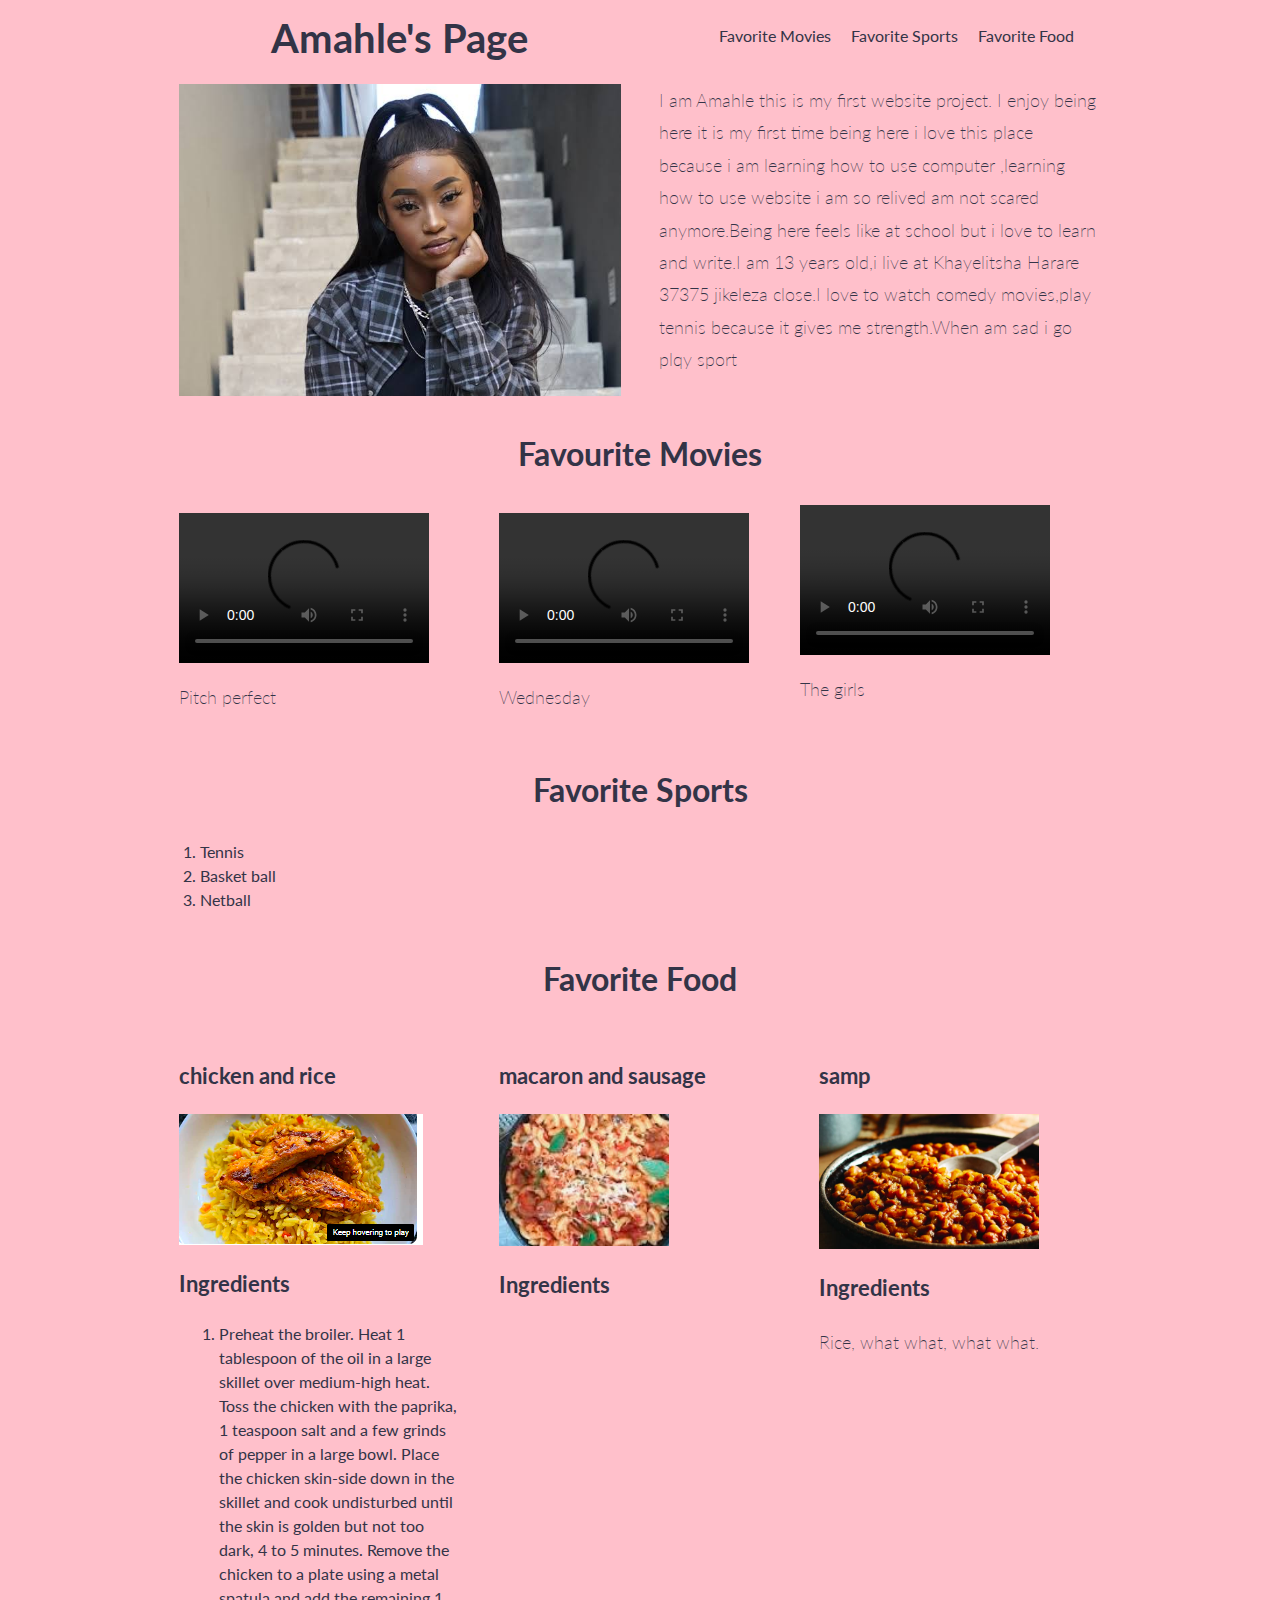
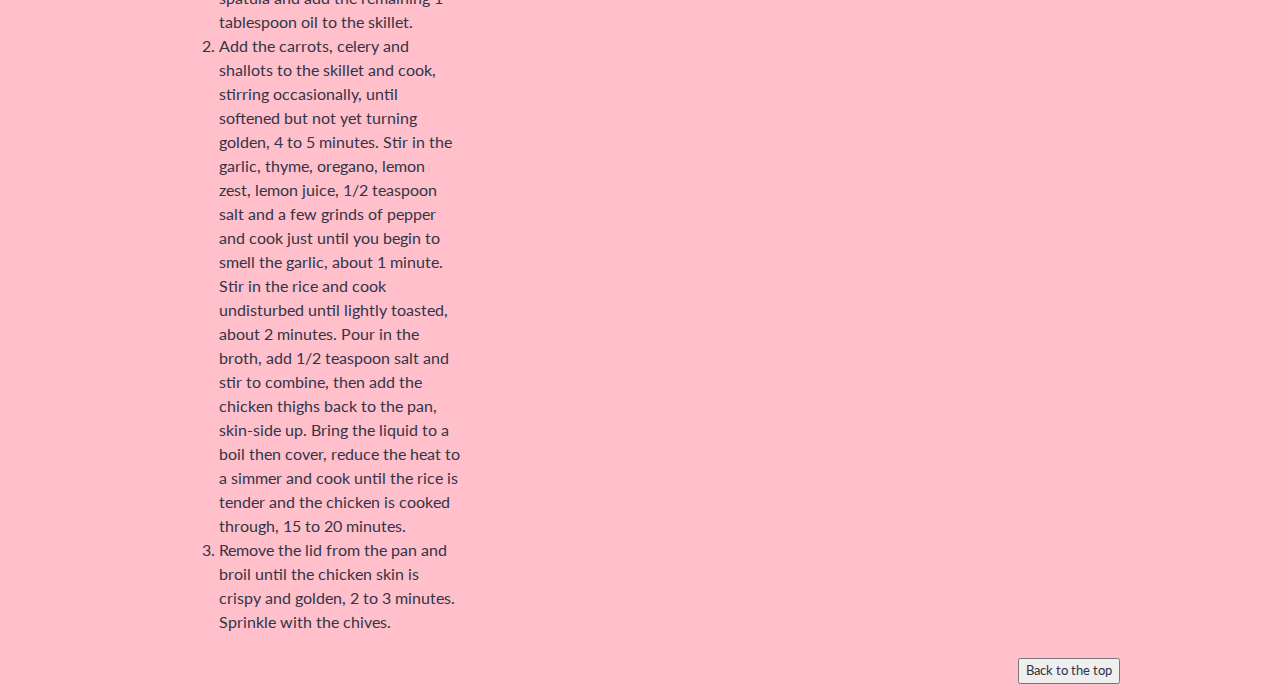
==== index.html @ a9afe250 "html page renamed from amahle to index." ====
<html>

<head>
    <title>Amahle's Page </title>

    <!-- This section we are going to use simple grid  -->
    <link rel="stylesheet" href="simple-grid.css">
    <link rel="stylesheet" href="simple-grid.min.css">
    <link rel="stylesheet" href="style.css">
    <!-- Import Simple grid files -->


</head>

<body style="background-color:pink">

    <div class="container">
        <div class="row">
            <h1 class="col-6 col-6-sm center" id="home">Amahle's Page</h1>
            <div class="col-6">
                <ul>
                    <li><a href="#fav_movies"> Favorite Movies</a></li>
                </ul>
                <ul>
                    <li><a href="#fav_sports"> Favorite Sports</a></li>
                </ul>
                <ul>
                    <li><a href="#fav_food"> Favorite Food</a></li>
                </ul>
            </div>

        </div>
        <div class="row">
            <img src="Amahle.jpg" class="col-6 col-3-sm" alt="">

            <p class="col-6 col-3-sm">I am Amahle this is my first website project.
                I enjoy being here it is my first time being here i love this place because i am learning how to use
                computer ,learning how to use website i am so relived am not scared anymore.Being here feels like at
                school but i love to learn and write.I am 13 years old,i live at Khayelitsha Harare 37375 jikeleza
                close.I love to watch comedy movies,play tennis because it gives me strength.When am sad i go plqy
                sport</p>
        </div>

        <div class="row">
            <h2 class="center col-12-sm col-12" id="fav_movies">Favourite Movies</h2>
            <!-- <ol> -->
            <div class="col-4 ">
                <a href="https://youtu.be/kH6H_qy0R04">
                    <video src="Pitch perfect.mp4" width="250px" controls></video>
                </a>
                <p>Pitch perfect</p>

            </div>

            <div class="col-4">
                <a href="https://youtu.be/kH6H_qy0R04">
                    <video src="wednesday adams.mp4" width="250px" controls></video>
                </a>
                <p>Wednesday</p>

            </div>


            <a href="https://youtu.be/kH6H_qy0R04">
                <video src="The Girl.mp4" width="250px" controls></video>
            </a>
            <p>The girls</p>

            <!-- </ol> -->
        </div>

        <div class="row">
            <h2 class="center" id="fav_sports">Favorite Sports</h2>
            <ol>
                <a href=""></a>
                <li>Tennis</li>
                <li>Basket ball</li>
                <li>Netball</li>
            </ol>
        </div>

        <div class="row">
            <h2 class="center" id="fav_food">Favorite Food</h2>
            <!-- Sub-heading -->

                <div class="col-4">
                    <h3>chicken and rice</h3>

                    <img src="chicken n rice.png" class="" alt="">
                    <h3>Ingredients</h3>
                    <ol>
                        <li>Preheat the broiler. Heat 1 tablespoon of the oil in a large skillet over medium-high heat.
                            Toss the chicken with the paprika, 1 teaspoon salt and a few grinds of pepper in a large
                            bowl. Place the chicken skin-side down in the skillet and cook undisturbed until the skin is
                            golden but not too dark, 4 to 5 minutes. Remove the chicken to a plate using a metal spatula
                            and add the remaining 1 tablespoon oil to the skillet.</li>
                        <li>
                            Add the carrots, celery and shallots to the skillet and cook, stirring occasionally, until
                            softened but not yet turning golden, 4 to 5 minutes. Stir in the garlic, thyme, oregano,
                            lemon zest, lemon juice, 1/2 teaspoon salt and a few grinds of pepper and cook just until
                            you begin to smell the garlic, about 1 minute. Stir in the rice and cook undisturbed until
                            lightly toasted, about 2 minutes. Pour in the broth, add 1/2 teaspoon salt and stir to
                            combine, then add the chicken thighs back to the pan, skin-side up. Bring the liquid to a
                            boil then cover, reduce the heat to a simmer and cook until the rice is tender and the
                            chicken is cooked through, 15 to 20 minutes.
                        </li>
                        <li>
                            Remove the lid from the pan and broil until the chicken skin is crispy and golden, 2 to 3 minutes. Sprinkle with the chives.  
                        </li>
                    </ol>
                </div>


                <div class="col-4">
                    <h3>macaron and sausage</h3>

                    <img src="macaroni n sausage.png" width="170" class="" alt="">
                    <h3>Ingredients</h3>

                </div>

                <div class="col-4">
                    <h3>samp</h3>
                    <img src="samp.png" width="220px" class="" alt="">

                    <h3>Ingredients</h3>
                    <p>Rice, what what, what what.</p>
                </div>

        </div>
        <a href="#home">
            <button style=" float: right; display: fixed;">Back to the top</button>
        </a>

    </div>
</body>

</html>

</div>
---- simple-grid.css ----
/**
*** SIMPLE GRID
*** (C) ZACH COLE 2016
**/

@import url(https://fonts.googleapis.com/css?family=Lato:400,300,300italic,400italic,700,700italic);

/* UNIVERSAL */

html,
body {
  height: 100%;
  width: 100%;
  margin: 0;
  padding: 0;
  left: 0;
  top: 0;
  font-size: 100%;
}

/* ROOT FONT STYLES */

* {
  font-family: 'Lato', Helvetica, sans-serif;
  color: #333447;
  line-height: 1.5;
}

/* TYPOGRAPHY */

h1 {
  font-size: 2.5rem;
}

h2 {
  font-size: 2rem;
}

h3 {
  font-size: 1.375rem;
}

h4 {
  font-size: 1.125rem;
}

h5 {
  font-size: 1rem;
}

h6 {
  font-size: 0.875rem;
}

p {
  font-size: 1.125rem;
  font-weight: 200;
  line-height: 1.8;
}

.font-light {
  font-weight: 300;
}

.font-regular {
  font-weight: 400;
}

.font-heavy {
  font-weight: 700;
}

/* POSITIONING */

.left {
  text-align: left;
}

.right {
  text-align: right;
}

.center {
  text-align: center;
  margin-left: auto;
  margin-right: auto;
}

.justify {
  text-align: justify;
}

/* ==== GRID SYSTEM ==== */

.container {
  width: 90%;
  margin-left: auto;
  margin-right: auto;
}

.row {
  position: relative;
  width: 100%;
}

.row [class^="col"] {
  float: left;
  margin: 0.5rem 2%;
  min-height: 0.125rem;
}

.col-1,
.col-2,
.col-3,
.col-4,
.col-5,
.col-6,
.col-7,
.col-8,
.col-9,
.col-10,
.col-11,
.col-12 {
  width: 96%;
}

.col-1-sm {
  width: 4.33%;
}

.col-2-sm {
  width: 12.66%;
}

.col-3-sm {
  width: 21%;
}

.col-4-sm {
  width: 29.33%;
}

.col-5-sm {
  width: 37.66%;
}

.col-6-sm {
  width: 46%;
}

.col-7-sm {
  width: 54.33%;
}

.col-8-sm {
  width: 62.66%;
}

.col-9-sm {
  width: 71%;
}

.col-10-sm {
  width: 79.33%;
}

.col-11-sm {
  width: 87.66%;
}

.col-12-sm {
  width: 96%;
}

.row::after {
	content: "";
	display: table;
	clear: both;
}

.hidden-sm {
  display: none;
}

@media only screen and (min-width: 33.75em) {  /* 540px */
  .container {
    width: 80%;
  }
}

@media only screen and (min-width: 45em) {  /* 720px */
  .col-1 {
    width: 4.33%;
  }

  .col-2 {
    width: 12.66%;
  }

  .col-3 {
    width: 21%;
  }

  .col-4 {
    width: 29.33%;
  }

  .col-5 {
    width: 37.66%;
  }

  .col-6 {
    width: 46%;
  }

  .col-7 {
    width: 54.33%;
  }

  .col-8 {
    width: 62.66%;
  }

  .col-9 {
    width: 71%;
  }

  .col-10 {
    width: 79.33%;
  }

  .col-11 {
    width: 87.66%;
  }

  .col-12 {
    width: 96%;
  }

  .hidden-sm {
    display: block;
  }
}

@media only screen and (min-width: 60em) { /* 960px */
  .container {
    width: 75%;
    max-width: 60rem;
  }
}
---- simple-grid.min.css ----
@import url(https://fonts.googleapis.com/css?family=Lato:400,300,300italic,400italic,700,700italic);body,html{height:100%;width:100%;margin:0;padding:0;left:0;top:0;font-size:100%}.center,.container{margin-left:auto;margin-right:auto}*{font-family:Lato,Helvetica,sans-serif;color:#333447;line-height:1.5}h1{font-size:2.5rem}h2{font-size:2rem}h3{font-size:1.375rem}h4{font-size:1.125rem}h5{font-size:1rem}h6{font-size:.875rem}p{font-size:1.125rem;font-weight:200;line-height:1.8}.font-light{font-weight:300}.font-regular{font-weight:400}.font-heavy{font-weight:700}.left{text-align:left}.right{text-align:right}.center{text-align:center}.justify{text-align:justify}.container{width:90%}.row{position:relative;width:100%}.row [class^=col]{float:left;margin:.5rem 2%;min-height:.125rem}.col-1,.col-10,.col-11,.col-12,.col-2,.col-3,.col-4,.col-5,.col-6,.col-7,.col-8,.col-9{width:96%}.col-1-sm{width:4.33%}.col-2-sm{width:12.66%}.col-3-sm{width:21%}.col-4-sm{width:29.33%}.col-5-sm{width:37.66%}.col-6-sm{width:46%}.col-7-sm{width:54.33%}.col-8-sm{width:62.66%}.col-9-sm{width:71%}.col-10-sm{width:79.33%}.col-11-sm{width:87.66%}.col-12-sm{width:96%}.row::after{content:"";display:table;clear:both}.hidden-sm{display:none}@media only screen and (min-width:33.75em){.container{width:80%}}@media only screen and (min-width:45em){.col-1{width:4.33%}.col-2{width:12.66%}.col-3{width:21%}.col-4{width:29.33%}.col-5{width:37.66%}.col-6{width:46%}.col-7{width:54.33%}.col-8{width:62.66%}.col-9{width:71%}.col-10{width:79.33%}.col-11{width:87.66%}.col-12{width:96%}.hidden-sm{display:block}}@media only screen and (min-width:60em){.container{width:75%;max-width:60rem}}
---- style.css ----
ul li{
    /* text-decoration: none; */
    display: inline;
    float: left;
    padding-left: 20px;
}

a  {
    text-decoration: none;
}
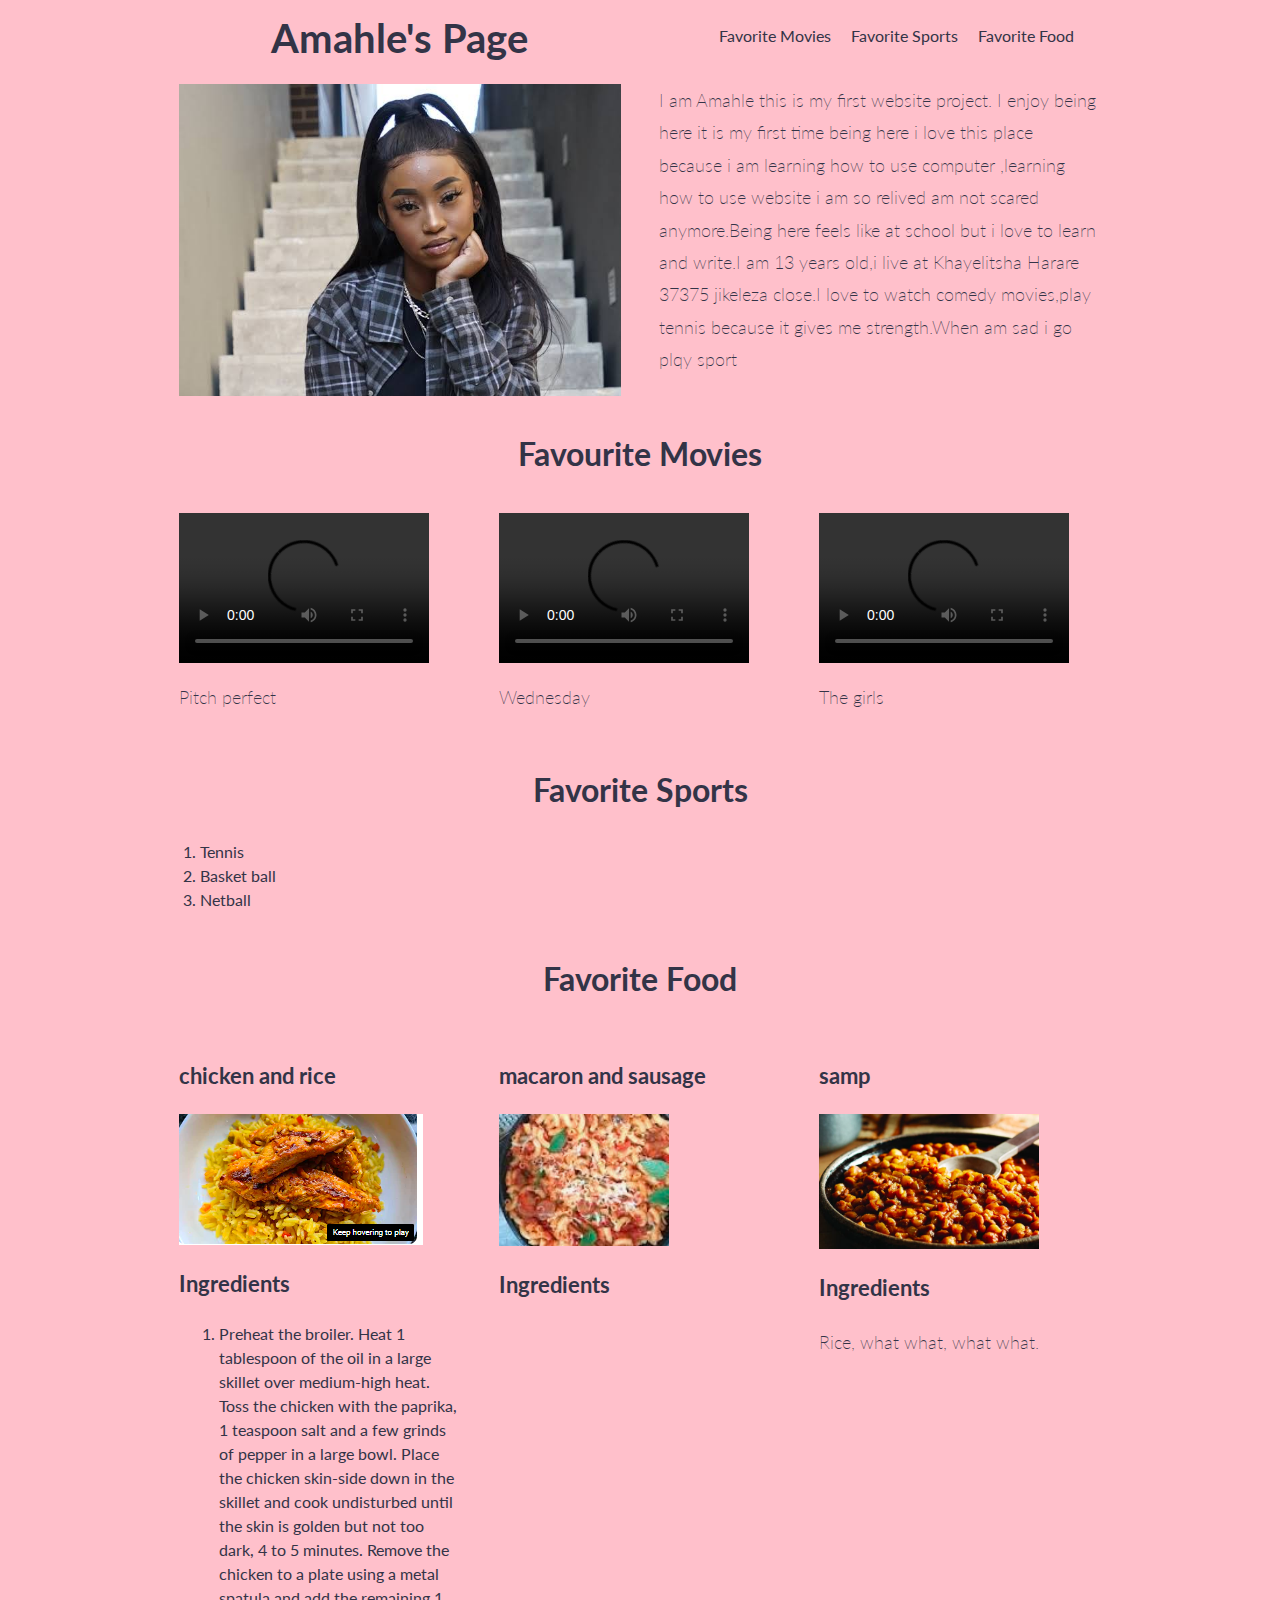
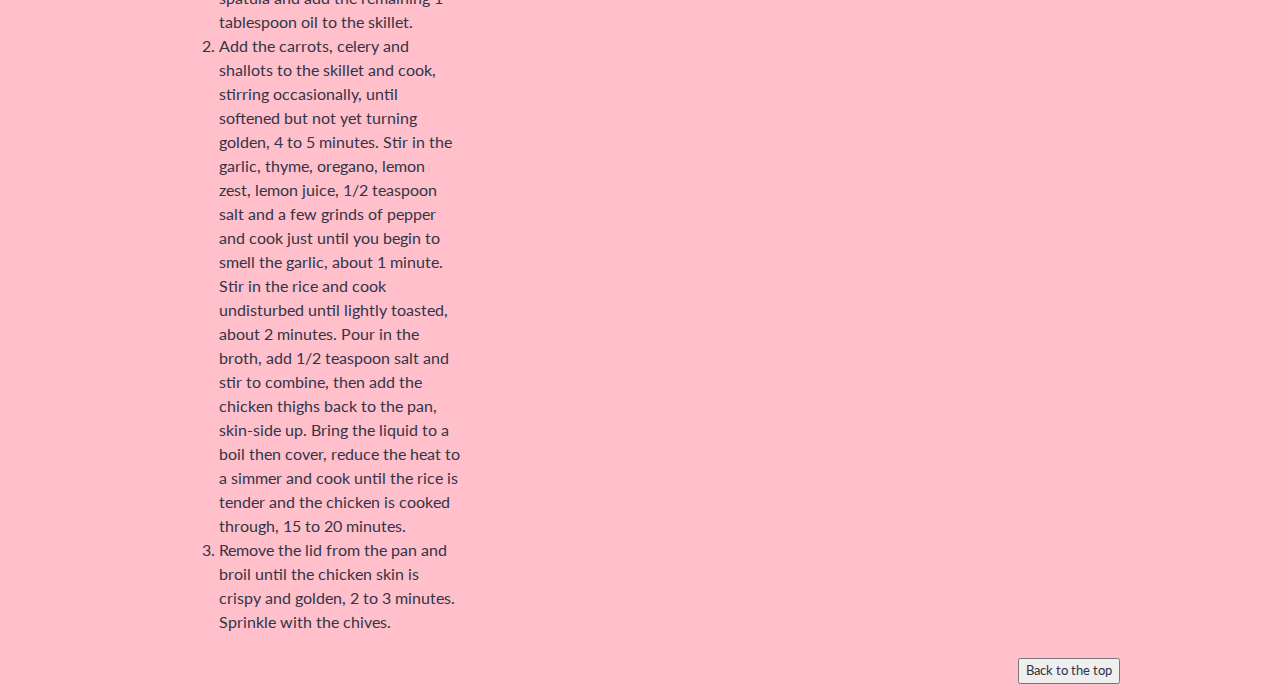
==== commit f497bfd4: "mobile view edits" ====
--- a/index.html
+++ b/index.html
@@ -44,7 +44,7 @@
         <div class="row">
             <h2 class="center col-12-sm col-12" id="fav_movies">Favourite Movies</h2>
             <!-- <ol> -->
-            <div class="col-4 ">
+            <div class="col-4 col-12-sm">
                 <a href="https://youtu.be/kH6H_qy0R04">
                     <video src="Pitch perfect.mp4" width="250px" controls></video>
                 </a>
@@ -52,7 +52,7 @@
 
             </div>
 
-            <div class="col-4">
+            <div class="col-4 col-12-sm">
                 <a href="https://youtu.be/kH6H_qy0R04">
                     <video src="wednesday adams.mp4" width="250px" controls></video>
                 </a>
@@ -60,13 +60,13 @@
 
             </div>
 
-
-            <a href="https://youtu.be/kH6H_qy0R04">
-                <video src="The Girl.mp4" width="250px" controls></video>
-            </a>
-            <p>The girls</p>
-
-            <!-- </ol> -->
+            <div class="col-4 col-12-sm">
+                <a href="https://youtu.be/kH6H_qy0R04">
+                    <video src="The Girl.mp4" width="250px" controls></video>
+                </a>
+                <p>The girls</p>
+            </div>
+        
         </div>
 
         <div class="row">
